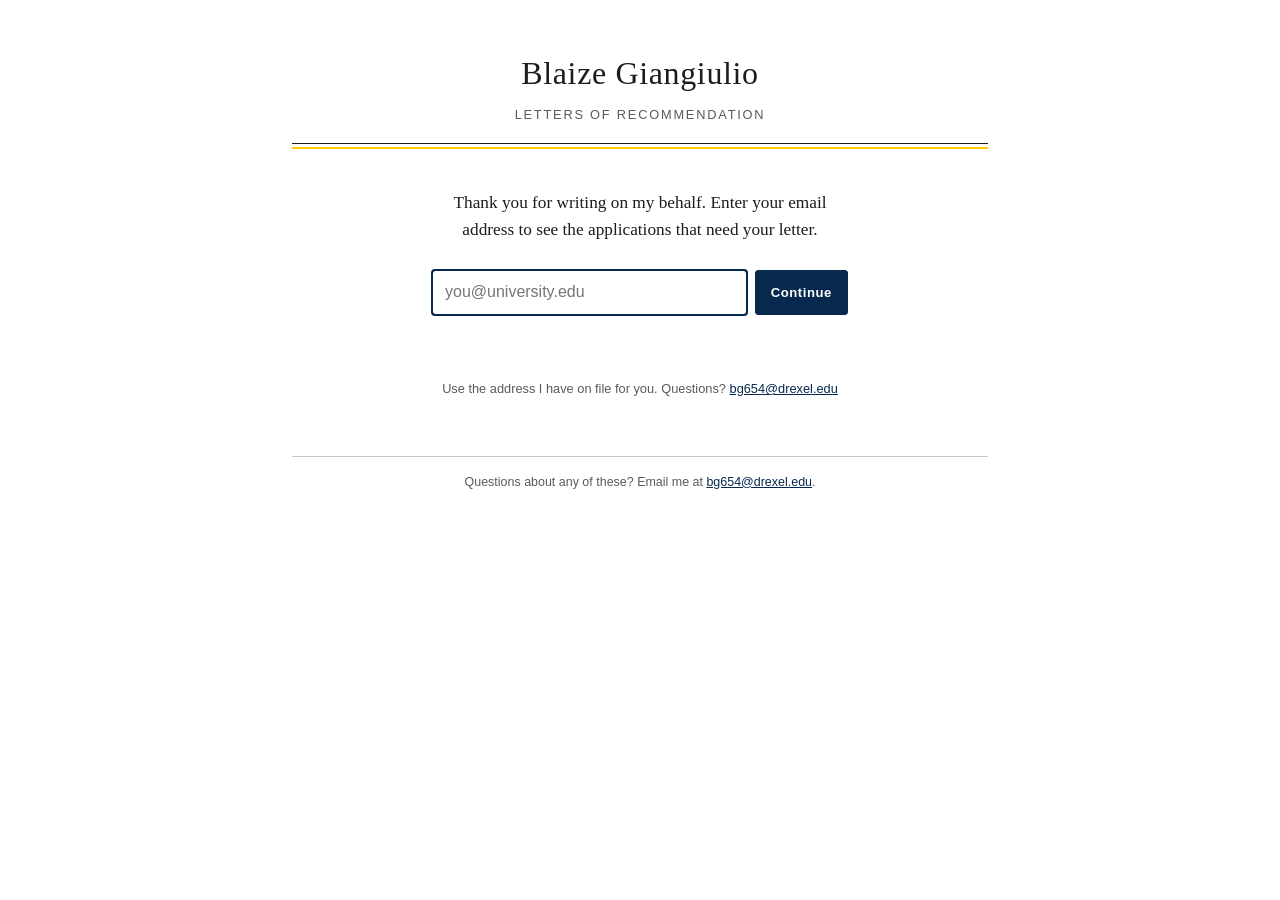
==== l-ujuejmo5dn/index.html @ b1f7bd5e "Add private letter portal (unlinked, noindex) with Google Sheet backend Co-Authored-By: Claude Opus " ====
<!DOCTYPE html>
<html lang="en">
<head>
<meta charset="utf-8">
<meta name="viewport" content="width=device-width, initial-scale=1">
<meta name="robots" content="noindex, nofollow, noarchive">
<meta name="referrer" content="no-referrer">
<title>Letters — Blaize Giangiulio</title>
<link rel="stylesheet" href="portal.css">
</head>
<body>
<div class="testbanner" id="testbanner" hidden>Test mode — everything is saved in this browser only.</div>
<div class="page">

  <header class="masthead">
    <h1>Blaize Giangiulio</h1>
    <p class="affiliation">Letters of Recommendation</p>
    <hr class="rule">
    <hr class="rule thin">
  </header>

  <main>

    <!-- Sign in -->
    <section id="signin" class="signin" hidden>
      <p class="lead">Thank you for writing on my behalf. Enter your email address to see the applications that need your letter.</p>
      <form id="signinForm" autocomplete="on">
        <input type="email" id="emailInput" name="email" placeholder="you@university.edu" required autocomplete="email" aria-label="Your email address">
        <button class="btn" type="submit">Continue</button>
      </form>
      <p class="err" id="signinErr" role="alert"></p>
      <p class="fine">Use the address I have on file for you. Questions? <a id="contactLink" href="mailto:bg654@drexel.edu">bg654@drexel.edu</a></p>
    </section>

    <!-- Queue -->
    <section id="queue" hidden>
      <div class="hello">
        <h3 id="hello"></h3>
        <span class="who"><span id="whoEmail"></span> · <button class="btn quiet small" id="signout" type="button">Not you?</button></span>
      </div>
      <p class="muted" style="margin:0.4rem 0 0">Everything that needs your letter, soonest first. Tick each one once it's sent and it moves out of the way.</p>

      <div class="stats" id="stats"></div>

      <div id="platforms"></div>

      <h2>To send <span class="aside" id="todoAside"></span></h2>
      <ul class="queue" id="todo"></ul>

      <div id="groups"></div>
    </section>

  </main>

  <footer>
    Questions about any of these? Email me at <a id="footMail" href="mailto:bg654@drexel.edu">bg654@drexel.edu</a>.
  </footer>
</div>

<script src="config.js"></script>
<script src="common.js"></script>
<script src="writer.js"></script>
</body>
</html>
---- l-ujuejmo5dn/portal.css ----
/* ---------------------------------------------------------------
   Letter portal — same typography and palette as the job-market site
   (Charter serif, Drexel navy + gold, double-rule masthead).
   Standalone copy so the portal doesn't depend on ../style.css.
   --------------------------------------------------------------- */

:root {
  --ink: #1c1c1c;
  --muted: #5a5a5a;
  --faint: #8a8a85;
  --accent: #07294D;
  --accent-soft: #e8edf3;
  --gold: #FFC600;
  --gold-soft: #FBF8EC;
  --rule: #c9c9c4;
  --hair: #eeeeea;
  --paper: #ffffff;
  --ok: #2f6b3a;
  --ok-soft: #edf5ee;
  --warn: #9b1c1c;
  --warn-soft: #fbeeee;
  --serif: Charter, "Bitstream Charter", Cambria, Georgia, serif;
  --sans: -apple-system, "Segoe UI", Helvetica, Arial, sans-serif;
}

* { box-sizing: border-box; }
body { margin: 0; background: var(--paper); color: var(--ink); font-family: var(--serif); font-size: 1.04rem; line-height: 1.6; }
.page { max-width: 46rem; margin: 0 auto; padding: 3rem 1.25rem 4rem; }
.page.wide { max-width: 68rem; }
[hidden] { display: none !important; }
a { color: var(--accent); }
::selection { background: rgba(255, 198, 0, 0.55); color: var(--ink); }

/* --- Masthead (as on the main site) --------------------------- */
header.masthead { text-align: center; margin-bottom: 2rem; }
.masthead h1 { font-weight: 500; font-size: 2rem; letter-spacing: 0.02em; margin: 0 0 0.35rem; }
.masthead .affiliation { font-family: var(--sans); font-size: 0.8rem; letter-spacing: 0.14em; text-transform: uppercase; color: var(--muted); margin: 0 0 1.1rem; }
.masthead .rule { border: 0; border-top: 1px solid var(--ink); margin: 0 0 3px; }
.masthead .rule.thin { border-top: 2px solid var(--gold); margin: 0 0 1.1rem; }

nav.tabs { font-family: var(--sans); font-size: 0.82rem; letter-spacing: 0.12em; text-transform: uppercase; }
nav.tabs button { font: inherit; letter-spacing: inherit; text-transform: inherit; background: none; border: 0; color: var(--ink); margin: 0 0.7rem; padding: 0 0 2px; cursor: pointer; border-bottom: 2px solid transparent; }
nav.tabs button:hover { color: var(--accent); }
nav.tabs button.current { color: var(--accent); border-bottom-color: var(--accent); }
nav.tabs .count { font-size: 0.72rem; color: var(--muted); letter-spacing: 0; }

h2 { font-size: 1rem; font-weight: 600; letter-spacing: 0.1em; text-transform: uppercase; color: var(--accent); border-bottom: 1px solid var(--rule); padding-bottom: 0.3rem; margin: 2.2rem 0 0.9rem; display: flex; justify-content: space-between; align-items: baseline; gap: 1rem; }
h2 .aside { font-family: var(--sans); font-size: 0.78rem; font-weight: 400; letter-spacing: 0; text-transform: none; color: var(--muted); }

.sans { font-family: var(--sans); }
.muted { color: var(--muted); }
.small { font-size: 0.85rem; }

/* --- Forms & buttons ----------------------------------------- */
label.field { display: block; font-family: var(--sans); font-size: 0.75rem; letter-spacing: 0.08em; text-transform: uppercase; color: var(--muted); margin: 0 0 0.9rem; }
label.field > span { display: block; margin-bottom: 0.25rem; }
input[type=text], input[type=email], input[type=password], input[type=date], input[type=url], input[type=number], input[type=search], select, textarea {
  width: 100%; font: 400 0.98rem/1.4 var(--sans); color: var(--ink); background: #fff;
  border: 1px solid var(--rule); border-radius: 3px; padding: 0.5rem 0.6rem; letter-spacing: 0; text-transform: none;
}
textarea { min-height: 5rem; resize: vertical; }
input:focus, select:focus, textarea:focus { outline: 2px solid var(--accent); outline-offset: -1px; border-color: var(--accent); }

.btn {
  display: inline-flex; align-items: center; gap: 0.4rem; font: 600 0.82rem/1 var(--sans); letter-spacing: 0.04em;
  padding: 0.6rem 0.95rem; border-radius: 3px; border: 1px solid var(--accent); background: var(--accent); color: #fff;
  cursor: pointer; text-decoration: none; white-space: nowrap;
}
.btn:hover { background: #0b3a6b; }
.btn.ghost { background: #fff; color: var(--accent); }
.btn.ghost:hover { background: var(--accent-soft); }
.btn.quiet { background: none; border-color: transparent; color: var(--accent); padding-left: 0.3rem; padding-right: 0.3rem; }
.btn.quiet:hover { text-decoration: underline; background: none; }
.btn.danger { background: #fff; color: var(--warn); border-color: #e3c4c4; }
.btn.danger:hover { background: var(--warn-soft); }
.btn.small { padding: 0.4rem 0.65rem; font-size: 0.76rem; }
.btn:focus-visible, nav.tabs button:focus-visible, .check:focus-visible { outline: 2px solid var(--accent); outline-offset: 2px; }
.btns { display: flex; flex-wrap: wrap; gap: 0.5rem; align-items: center; }

/* --- Sign-in card -------------------------------------------- */
.signin { max-width: 26rem; margin: 2.5rem auto 0; text-align: center; }
.signin p.lead { font-size: 1.08rem; margin: 0 0 1.6rem; }
.signin form { display: flex; gap: 0.5rem; }
.signin input { flex: 1; font-size: 1rem; padding: 0.65rem 0.75rem; }
.signin .err { font-family: var(--sans); font-size: 0.85rem; color: var(--warn); margin: 0.8rem 0 0; min-height: 1.2em; }
.signin .fine { font-family: var(--sans); font-size: 0.8rem; color: var(--muted); margin-top: 2.2rem; }

/* --- Writer summary ------------------------------------------- */
.hello { display: flex; justify-content: space-between; align-items: baseline; gap: 1rem; flex-wrap: wrap; }
.hello h3 { font-weight: 500; font-size: 1.35rem; margin: 0; }
.hello .who { font-family: var(--sans); font-size: 0.8rem; color: var(--muted); }
.stats { display: grid; grid-template-columns: repeat(3, 1fr); border-top: 1px solid var(--ink); border-bottom: 1px solid var(--rule); margin: 1.2rem 0 0.4rem; }
.stats > div { padding: 0.75rem 0.5rem; text-align: center; }
.stats > div + div { border-left: 1px solid var(--hair); }
.stats .n { font-size: 1.7rem; line-height: 1.1; color: var(--accent); font-variant-numeric: lining-nums tabular-nums; }
.stats .l { font-family: var(--sans); font-size: 0.72rem; letter-spacing: 0.1em; text-transform: uppercase; color: var(--muted); }
.stats .n.alert { color: var(--warn); }

/* --- Platform (upload once) card ------------------------------ */
.platform { border-left: 4px solid var(--gold); background: var(--gold-soft); padding: 0.95rem 1.1rem; margin: 0 0 0.9rem; }
.platform .ptitle { display: flex; justify-content: space-between; align-items: flex-start; gap: 1rem; }
.platform .ptitle strong { font-weight: 600; font-size: 1.05rem; }
.platform .ptitle .k { font-family: var(--sans); font-size: 0.72rem; font-weight: 700; letter-spacing: 0.14em; text-transform: uppercase; color: var(--accent); display: block; margin-bottom: 0.15rem; }
.platform p { margin: 0.45rem 0 0.7rem; font-size: 0.97rem; }
.platform details summary { font-family: var(--sans); font-size: 0.82rem; color: var(--accent); cursor: pointer; }
.platform ul { margin: 0.4rem 0 0; padding-left: 1.1rem; font-family: var(--sans); font-size: 0.85rem; color: var(--muted); }
.platform.done { background: var(--ok-soft); border-left-color: var(--ok); padding: 0.6rem 1.1rem; }
.platform.done p { margin: 0.2rem 0 0; font-family: var(--sans); font-size: 0.85rem; color: var(--muted); }

/* --- Application rows ---------------------------------------- */
ul.queue { list-style: none; margin: 0; padding: 0; border-top: 1px solid var(--hair); }
ul.queue > li { border-bottom: 1px solid var(--hair); }
.row { display: grid; grid-template-columns: 5.4rem 1fr auto; gap: 1rem; align-items: start; padding: 0.85rem 0; }
.due { font-family: var(--sans); line-height: 1.25; }
.due .d { display: block; font-weight: 600; font-size: 0.9rem; color: var(--ink); }
.due .r { display: inline-block; font-size: 0.72rem; margin-top: 0.2rem; padding: 1px 6px; border-radius: 2px; color: var(--muted); background: #f3f3ef; }
.due.soon .r { background: var(--gold); color: var(--accent); font-weight: 700; }
.due.past .r { background: var(--warn-soft); color: var(--warn); font-weight: 700; }
.due.near .r { background: var(--accent-soft); color: var(--accent); }
.what .inst { font-weight: 600; margin: 0; line-height: 1.35; }
.what .ttl { margin: 0.1rem 0 0.35rem; color: #333; font-size: 0.97rem; line-height: 1.4; }
.what .meta { font-family: var(--sans); font-size: 0.8rem; color: var(--muted); display: flex; gap: 0.6rem; flex-wrap: wrap; align-items: center; }
.tag { font-family: var(--sans); font-size: 0.68rem; font-weight: 700; letter-spacing: 0.1em; text-transform: uppercase; color: var(--accent); border: 1px solid #c6d0dc; padding: 1px 6px; border-radius: 2px; white-space: nowrap; }
.tag.gold { background: var(--gold); border-color: var(--gold); }
.tag.low { border-style: dashed; color: var(--muted); }
.toggle-how { font-family: var(--sans); font-size: 0.8rem; color: var(--accent); background: none; border: 0; padding: 0; cursor: pointer; text-decoration: underline; text-underline-offset: 2px; }

/* the big "sent" check */
.check { display: inline-flex; flex-direction: column; align-items: center; gap: 0.2rem; background: none; border: 0; cursor: pointer; font-family: var(--sans); font-size: 0.68rem; letter-spacing: 0.08em; text-transform: uppercase; color: var(--muted); padding: 0.1rem; }
.check .box { width: 1.9rem; height: 1.9rem; border-radius: 50%; border: 2px solid var(--rule); display: grid; place-items: center; transition: background 0.15s, border-color 0.15s; }
.check .box svg { width: 1rem; height: 1rem; stroke: transparent; }
.check:hover .box { border-color: var(--accent); }
.check:hover .box svg { stroke: #c6d0dc; }
.check.on .box { background: var(--accent); border-color: var(--accent); }
.check.on .box svg { stroke: #fff; }
.check.on { color: var(--accent); }

.how { margin: -0.2rem 0 1rem 6.4rem; padding: 0.9rem 1.1rem; background: #fafaf8; border: 1px solid var(--hair); border-radius: 3px; }
.how ol { margin: 0 0 0.8rem; padding-left: 1.2rem; }
.how ol li { margin-bottom: 0.35rem; }
.how .note { border-left: 3px solid var(--gold); padding: 0.35rem 0.75rem; margin: 0 0 0.8rem; font-size: 0.95rem; background: #fff; }
.how .note b { font-family: var(--sans); font-size: 0.7rem; letter-spacing: 0.12em; text-transform: uppercase; color: var(--accent); display: block; }
.how details { margin-top: 0.8rem; }
.how details summary { font-family: var(--sans); font-size: 0.8rem; color: var(--accent); cursor: pointer; }
.how blockquote { margin: 0.4rem 0 0; padding: 0 0 0 0.8rem; border-left: 2px solid var(--rule); color: #444; font-size: 0.92rem; }
.how .kv { font-family: var(--sans); font-size: 0.82rem; color: var(--muted); margin: 0.6rem 0 0; }
.how code { font-family: ui-monospace, Menlo, monospace; font-size: 0.85em; background: #fff; border: 1px solid var(--hair); padding: 0 4px; border-radius: 2px; overflow-wrap: anywhere; }

details.group { margin-top: 1.6rem; }
details.group > summary { font-family: var(--sans); font-size: 0.82rem; letter-spacing: 0.1em; text-transform: uppercase; color: var(--muted); cursor: pointer; padding: 0.3rem 0; border-bottom: 1px solid var(--rule); }
details.group > summary b { color: var(--accent); }
details.group .row { opacity: 0.8; }

.empty { text-align: center; padding: 2rem 1rem; color: var(--muted); font-style: italic; }
.allclear { text-align: center; padding: 1.6rem 1rem; border: 1px solid var(--hair); background: var(--ok-soft); color: var(--ok); font-family: var(--sans); font-size: 0.92rem; }

footer { margin-top: 3.5rem; border-top: 1px solid var(--rule); padding-top: 1rem; font-family: var(--sans); font-size: 0.78rem; color: var(--muted); text-align: center; }
.testbanner { font-family: var(--sans); font-size: 0.75rem; text-align: center; background: var(--gold-soft); border-bottom: 1px solid #efe3b8; color: #6b5a12; padding: 0.35rem 1rem; }

/* --- Admin ---------------------------------------------------- */
.toolbar { display: flex; gap: 0.6rem; flex-wrap: wrap; align-items: center; margin: 0 0 0.8rem; }
.toolbar input[type=search] { flex: 1 1 16rem; }
.toolbar select { width: auto; }
.toolbar label.inline { font-family: var(--sans); font-size: 0.82rem; color: var(--muted); display: inline-flex; gap: 0.35rem; align-items: center; }
.resultcount { font-family: var(--sans); font-size: 0.8rem; color: var(--muted); margin: 0 0 0.4rem; }

table.grid { width: 100%; border-collapse: collapse; font-size: 0.95rem; }
table.grid th { font-family: var(--sans); font-size: 0.7rem; letter-spacing: 0.1em; text-transform: uppercase; color: var(--muted); text-align: left; font-weight: 600; padding: 0.4rem 0.5rem; border-bottom: 1px solid var(--ink); position: sticky; top: 0; background: #fff; z-index: 1; }
table.grid td { padding: 0.6rem 0.5rem; border-bottom: 1px solid var(--hair); vertical-align: top; }
table.grid tr.applied td { background: #fbfbf6; }
table.grid tr:hover td { background: #f7f8fa; }
table.grid .inst { font-weight: 600; }
table.grid .sub { font-family: var(--sans); font-size: 0.78rem; color: var(--muted); }
table.grid .num { font-family: var(--sans); text-align: center; }
table.grid td.act { text-align: right; white-space: nowrap; }
.linkish { background: none; border: 0; padding: 0; font: inherit; color: inherit; text-align: left; cursor: pointer; }
.linkish:hover .inst { color: var(--accent); text-decoration: underline; }

.chips { display: flex; gap: 0.3rem; flex-wrap: wrap; }
.chip { font-family: var(--sans); font-size: 0.72rem; padding: 2px 7px; border-radius: 10px; border: 1px solid var(--rule); color: var(--muted); white-space: nowrap; }
.chip.notified { border-color: #c6d0dc; color: var(--accent); }
.chip.pending { border-style: dashed; color: #8a6d00; border-color: #e6cf73; background: #fffbea; }
.chip.done { background: var(--ok-soft); border-color: #bcd8c1; color: var(--ok); }

/* editor drawer */
.scrim { position: fixed; inset: 0; background: rgba(20, 25, 35, 0.35); z-index: 20; }
.drawer { position: fixed; top: 0; right: 0; bottom: 0; width: min(46rem, 100vw); background: #fff; z-index: 21; overflow-y: auto; box-shadow: -8px 0 30px rgba(0, 0, 0, 0.12); padding: 1.6rem 1.6rem 3rem; }
.drawer h3 { font-weight: 500; font-size: 1.35rem; margin: 0 0 0.15rem; line-height: 1.3; }
.drawer .close { position: absolute; top: 0.9rem; right: 1rem; }
.drawer .sec { font-family: var(--sans); font-size: 0.8rem; color: var(--muted); margin: 0 0 1rem; }
.grid2 { display: grid; grid-template-columns: 1fr 1fr; gap: 0 1rem; }
.grid3 { display: grid; grid-template-columns: 1fr 1fr 1fr; gap: 0 1rem; }
.parsed { background: var(--gold-soft); border-left: 4px solid var(--gold); padding: 0.7rem 0.9rem; margin: 0 0 1.2rem; font-size: 0.93rem; }
.parsed b { font-family: var(--sans); font-size: 0.7rem; letter-spacing: 0.12em; text-transform: uppercase; color: var(--accent); }
.parsed p { margin: 0.3rem 0 0; }
.fulltext { white-space: pre-wrap; font-size: 0.9rem; color: #333; background: #fafaf8; border: 1px solid var(--hair); padding: 0.8rem; max-height: 22rem; overflow-y: auto; }
.writers-pick { display: grid; grid-template-columns: 1fr 1fr; gap: 0.4rem 1rem; margin: 0.2rem 0 0.4rem; }
.writers-pick label { font-family: var(--sans); font-size: 0.9rem; display: flex; gap: 0.45rem; align-items: center; text-transform: none; letter-spacing: 0; color: var(--ink); }
.writers-pick .role { font-size: 0.72rem; color: var(--muted); }
.rulehint { font-family: var(--sans); font-size: 0.78rem; color: var(--muted); margin: 0 0 1rem; }
.preview { border: 1px solid var(--hair); background: #fafaf8; padding: 0.9rem 1rem; margin-bottom: 1.2rem; }
.preview .k { font-family: var(--sans); font-size: 0.7rem; letter-spacing: 0.12em; text-transform: uppercase; color: var(--accent); margin-bottom: 0.4rem; }

.notify-card { border: 1px solid var(--rule); border-radius: 3px; padding: 1rem 1.1rem; margin-bottom: 1.1rem; }
.notify-card header { display: flex; justify-content: space-between; align-items: baseline; gap: 1rem; flex-wrap: wrap; }
.notify-card h4 { margin: 0; font-weight: 600; font-size: 1.05rem; }
.notify-card pre { white-space: pre-wrap; font-family: var(--sans); font-size: 0.85rem; background: #fafaf8; border: 1px solid var(--hair); padding: 0.8rem; max-height: 18rem; overflow-y: auto; margin: 0.7rem 0; }
.notify-card .subj { font-family: var(--sans); font-size: 0.85rem; margin: 0.4rem 0 0; }

table.writers td { vertical-align: middle; }
table.writers input, table.writers select { font-size: 0.88rem; padding: 0.35rem 0.45rem; }

.callout { font-family: var(--sans); font-size: 0.85rem; background: var(--accent-soft); border-left: 4px solid var(--accent); padding: 0.7rem 0.9rem; margin: 0 0 1rem; color: #1d2b3a; }
.toast { position: fixed; bottom: 1.4rem; left: 50%; transform: translateX(-50%); background: var(--accent); color: #fff; font-family: var(--sans); font-size: 0.85rem; padding: 0.55rem 1rem; border-radius: 3px; z-index: 40; box-shadow: 0 4px 14px rgba(0,0,0,0.2); }

@media (max-width: 640px) {
  .page { padding-top: 2rem; }
  .masthead h1 { font-size: 1.6rem; }
  .row { grid-template-columns: 4.4rem 1fr auto; gap: 0.7rem; }
  .how { margin-left: 0; }
  .grid2, .grid3, .writers-pick { grid-template-columns: 1fr; }
  .signin form { flex-direction: column; }
  table.grid .hide-sm { display: none; }
  nav.tabs button { margin: 0 0.35rem; }
}
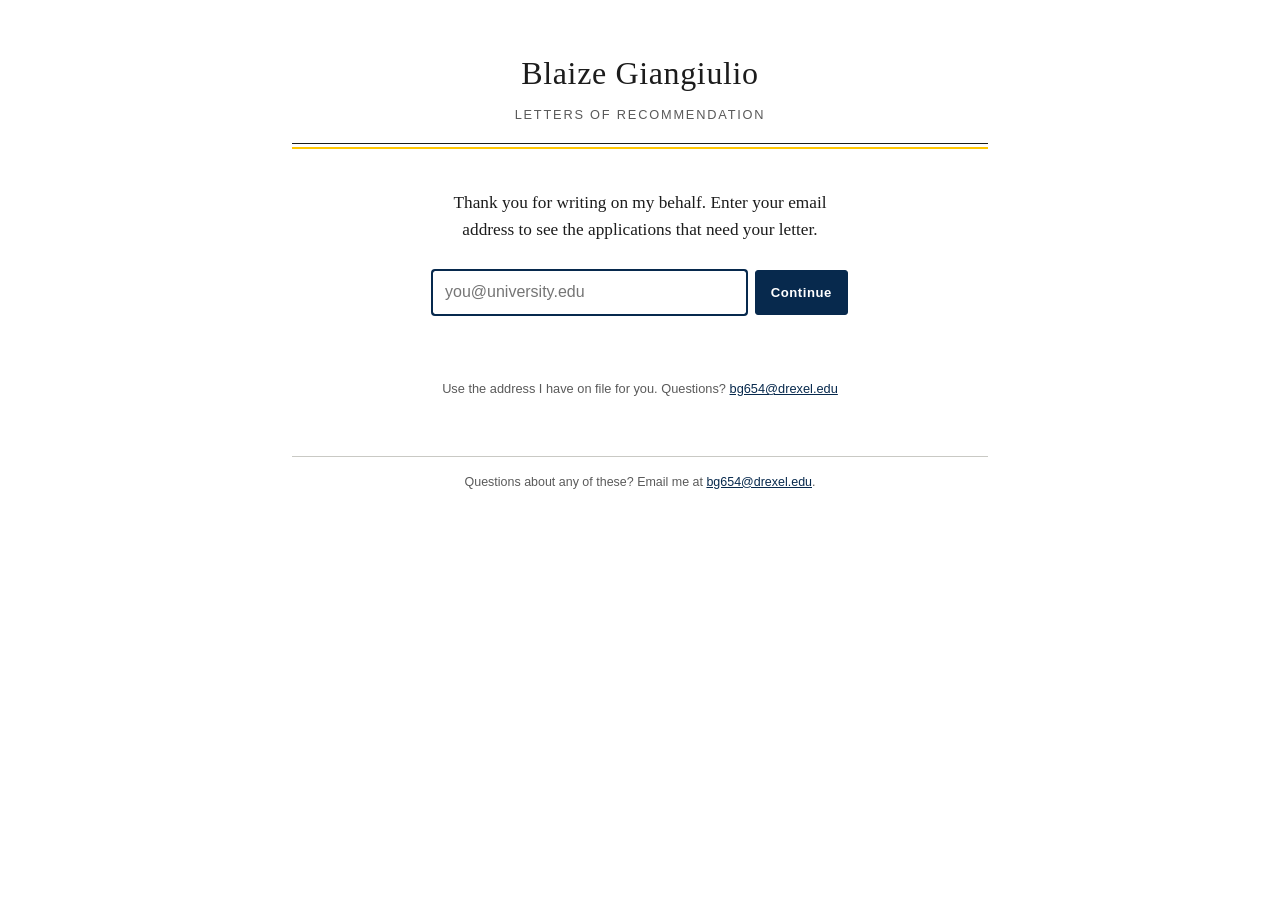
==== commit 51311b97: "Letter portal: Michele Sykes submits letters for Yoto, Costas and Mark Emails and nudges for their l" ====
--- a/l-ujuejmo5dn/index.html
+++ b/l-ujuejmo5dn/index.html
@@ -38,7 +38,7 @@
         <h3 id="hello"></h3>
         <span class="who"><span id="whoEmail"></span> · <button class="btn quiet small" id="signout" type="button">Not you?</button></span>
       </div>
-      <p class="muted" style="margin:0.4rem 0 0">Everything that needs your letter, soonest first. Tick each one once it's sent and it moves out of the way.</p>
+      <p class="muted" id="introText" style="margin:0.4rem 0 0">Everything that needs your letter, soonest first. Tick each one once it's sent and it moves out of the way.</p>
 
       <div class="stats" id="stats"></div>
 
--- a/l-ujuejmo5dn/portal.css
+++ b/l-ujuejmo5dn/portal.css
@@ -223,3 +223,8 @@
   table.grid .hide-sm { display: none; }
   nav.tabs button { margin: 0 0.35rem; }
 }
+
+/* assistant view: several writers' ticks per row */
+.checks { display: flex; gap: 0.55rem; align-items: flex-start; flex-wrap: wrap; justify-content: flex-end; max-width: 13rem; }
+.what .letters { font-family: var(--sans); font-size: 0.82rem; color: var(--accent); margin: -0.2rem 0 0.35rem; }
+.how ol ul { margin: 0.3rem 0 0; padding-left: 1.1rem; }
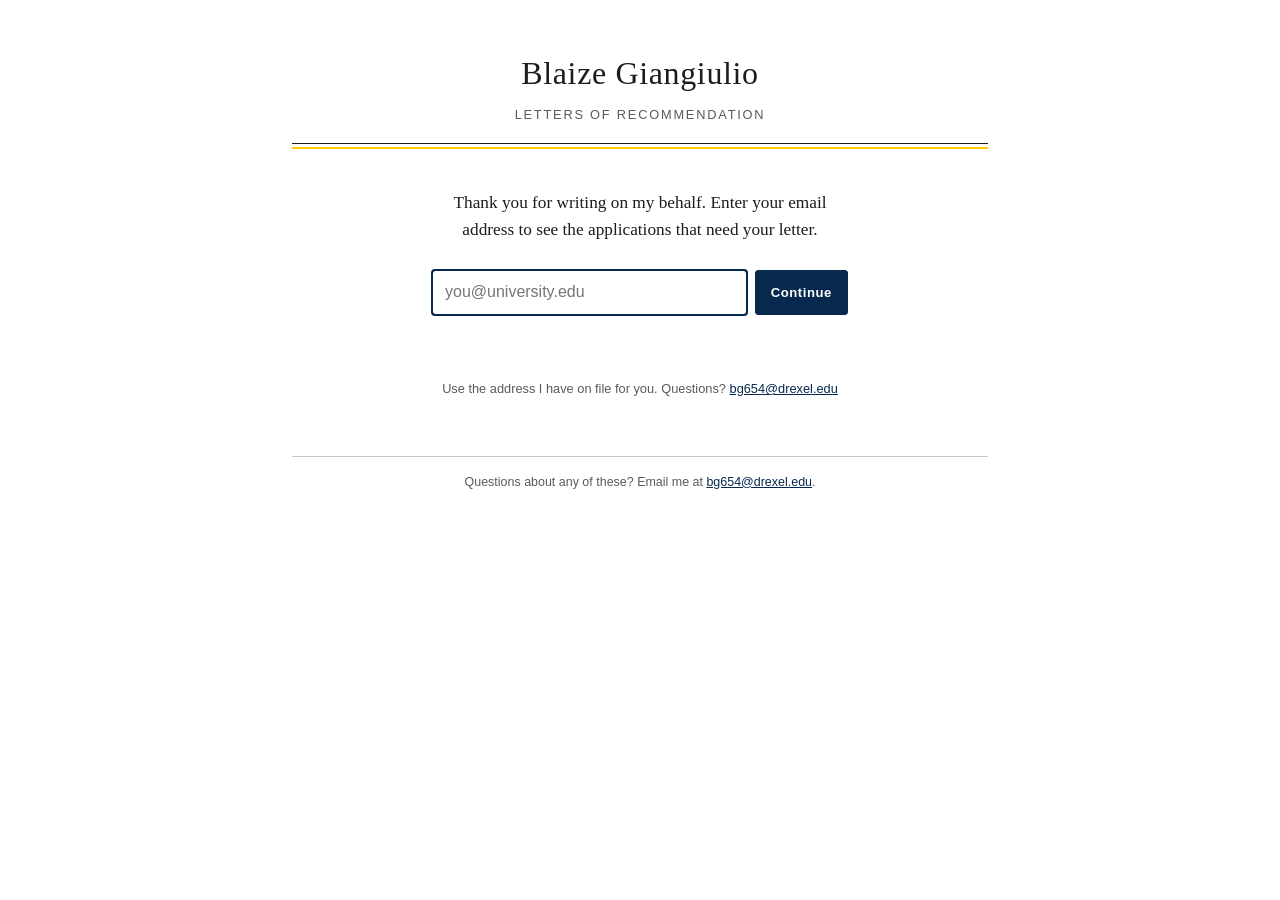
==== commit 56ed4807: "Letter portal: name Yoto's letter files (IG/AR/AT) for Michele; cache-bust scripts Co-Authored-By: C" ====
--- a/l-ujuejmo5dn/index.html
+++ b/l-ujuejmo5dn/index.html
@@ -6,7 +6,7 @@
 <meta name="robots" content="noindex, nofollow, noarchive">
 <meta name="referrer" content="no-referrer">
 <title>Letters — Blaize Giangiulio</title>
-<link rel="stylesheet" href="portal.css">
+<link rel="stylesheet" href="portal.css?v=20261021">
 </head>
 <body>
 <div class="testbanner" id="testbanner" hidden>Test mode — everything is saved in this browser only.</div>
@@ -57,8 +57,8 @@
   </footer>
 </div>
 
-<script src="config.js"></script>
-<script src="common.js"></script>
-<script src="writer.js"></script>
+<script src="config.js?v=20261021"></script>
+<script src="common.js?v=20261021"></script>
+<script src="writer.js?v=20261021"></script>
 </body>
 </html>
